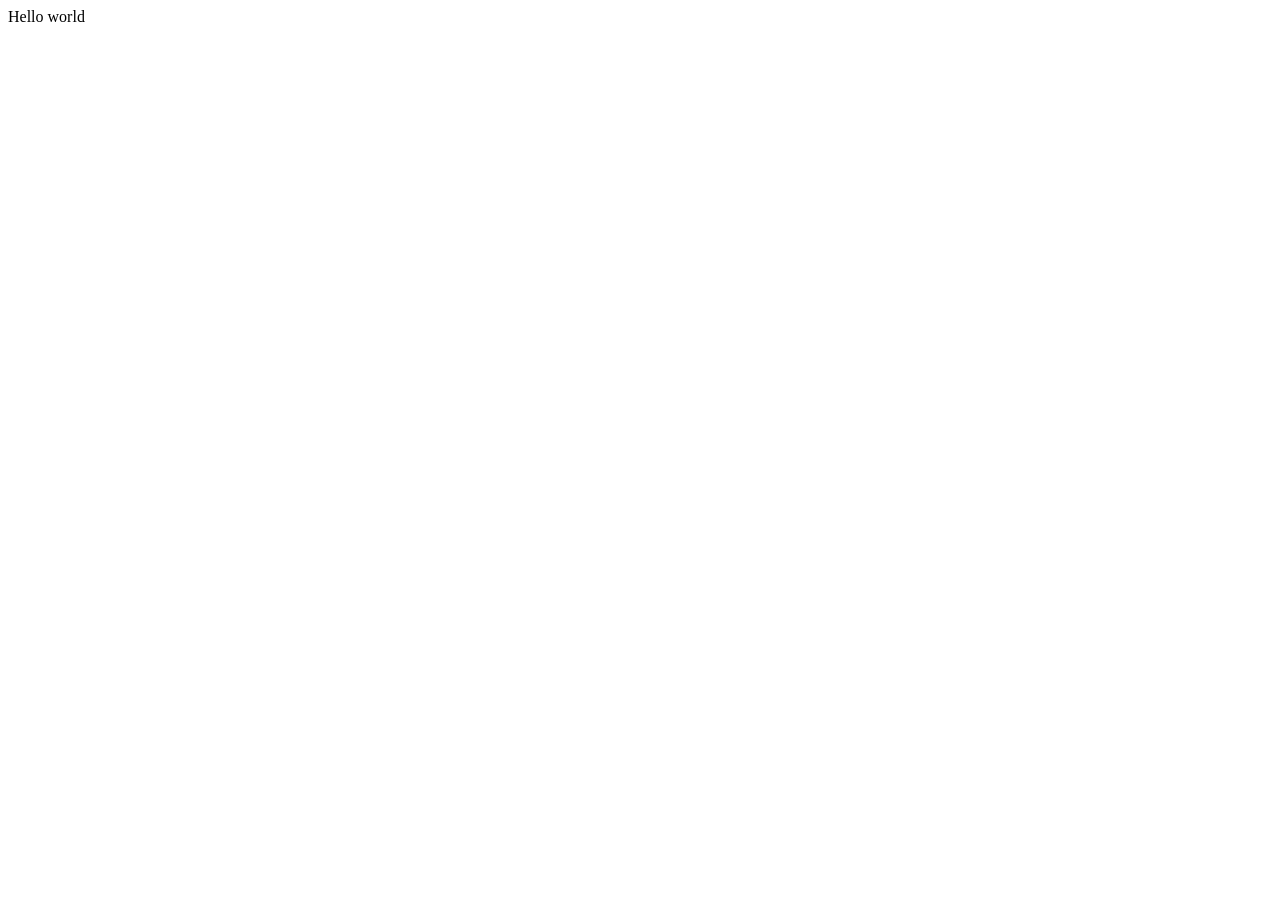
==== index.html @ 27d09434 "Add files via upload" ====
<!DOCTYPE html>
<html lang="en">
<head>
    <meta charset="UTF-8">
    <meta name="viewport" content="width=device-width, initial-scale=1.0">
    <title>Document</title>
    <link rel = "stylesheet" href = "styles/indexstyles.css"
</head>
<body>
    Hello world
</body>
</html>
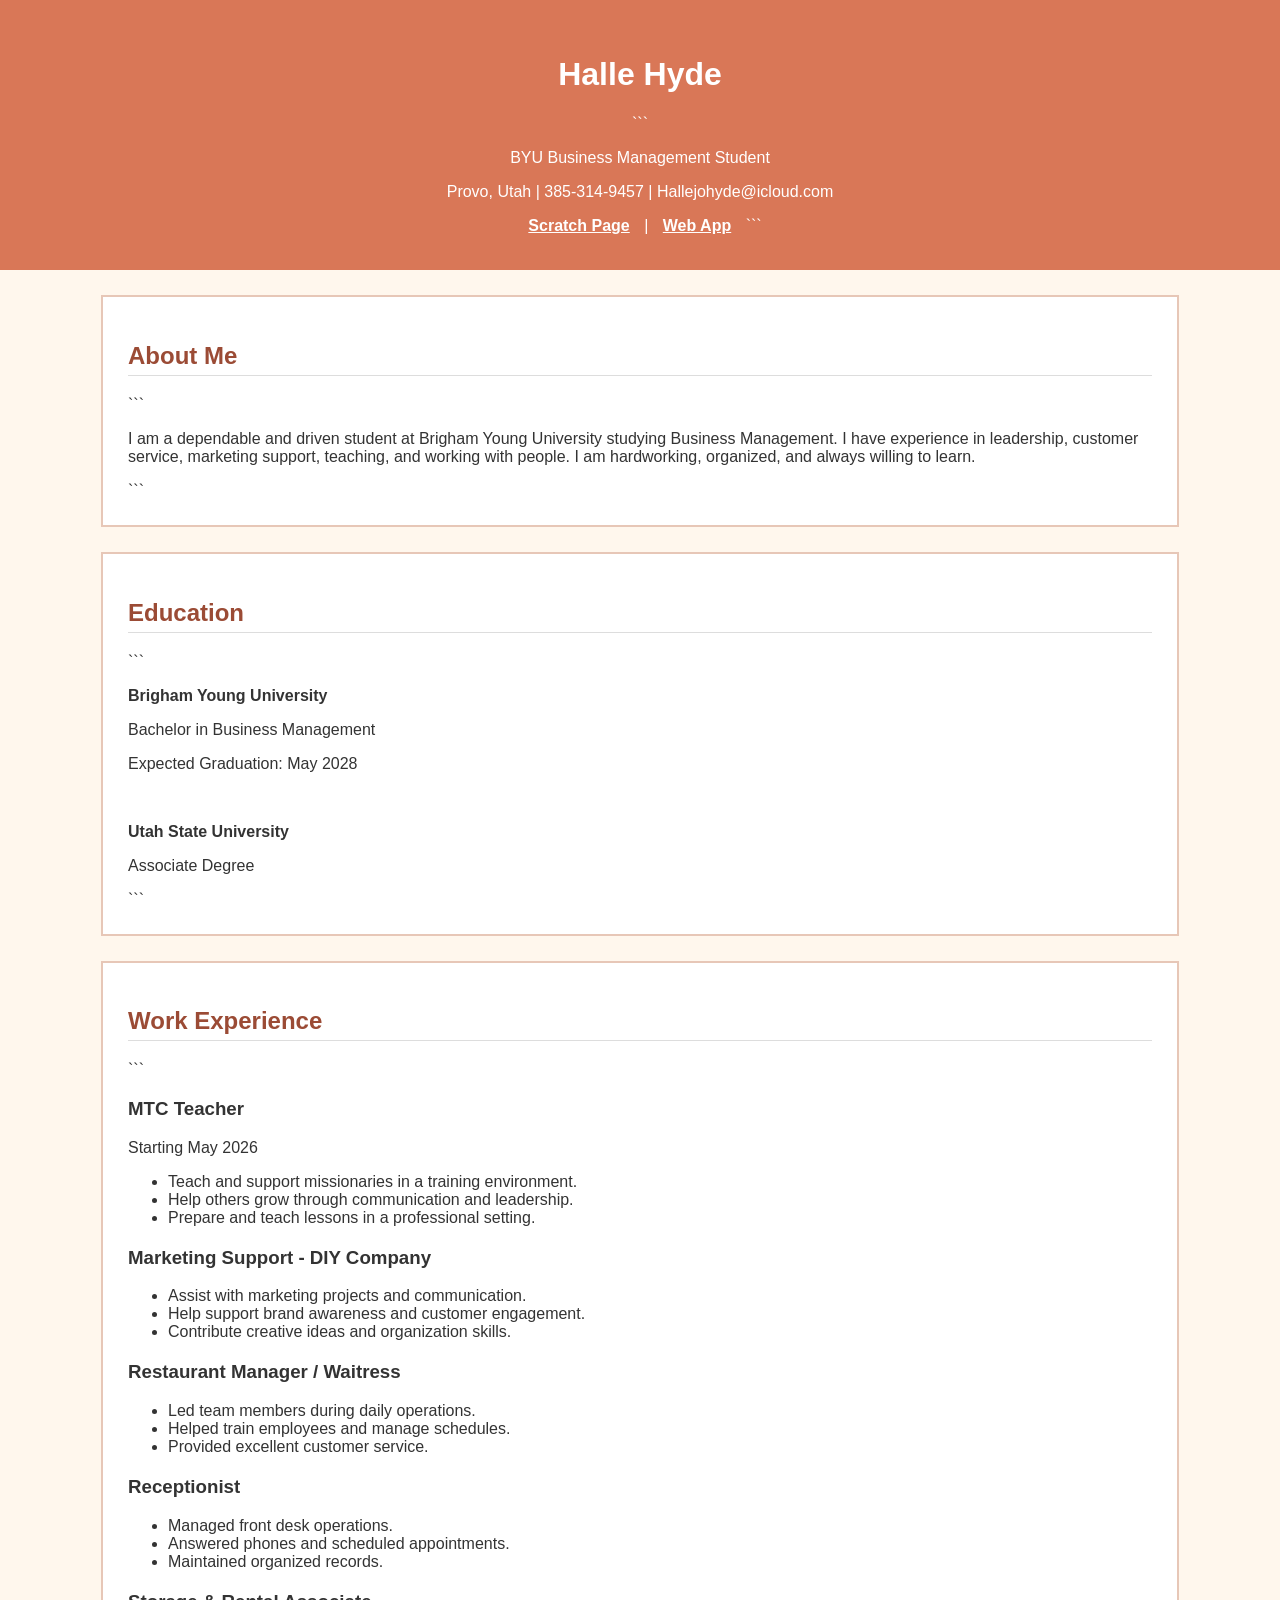
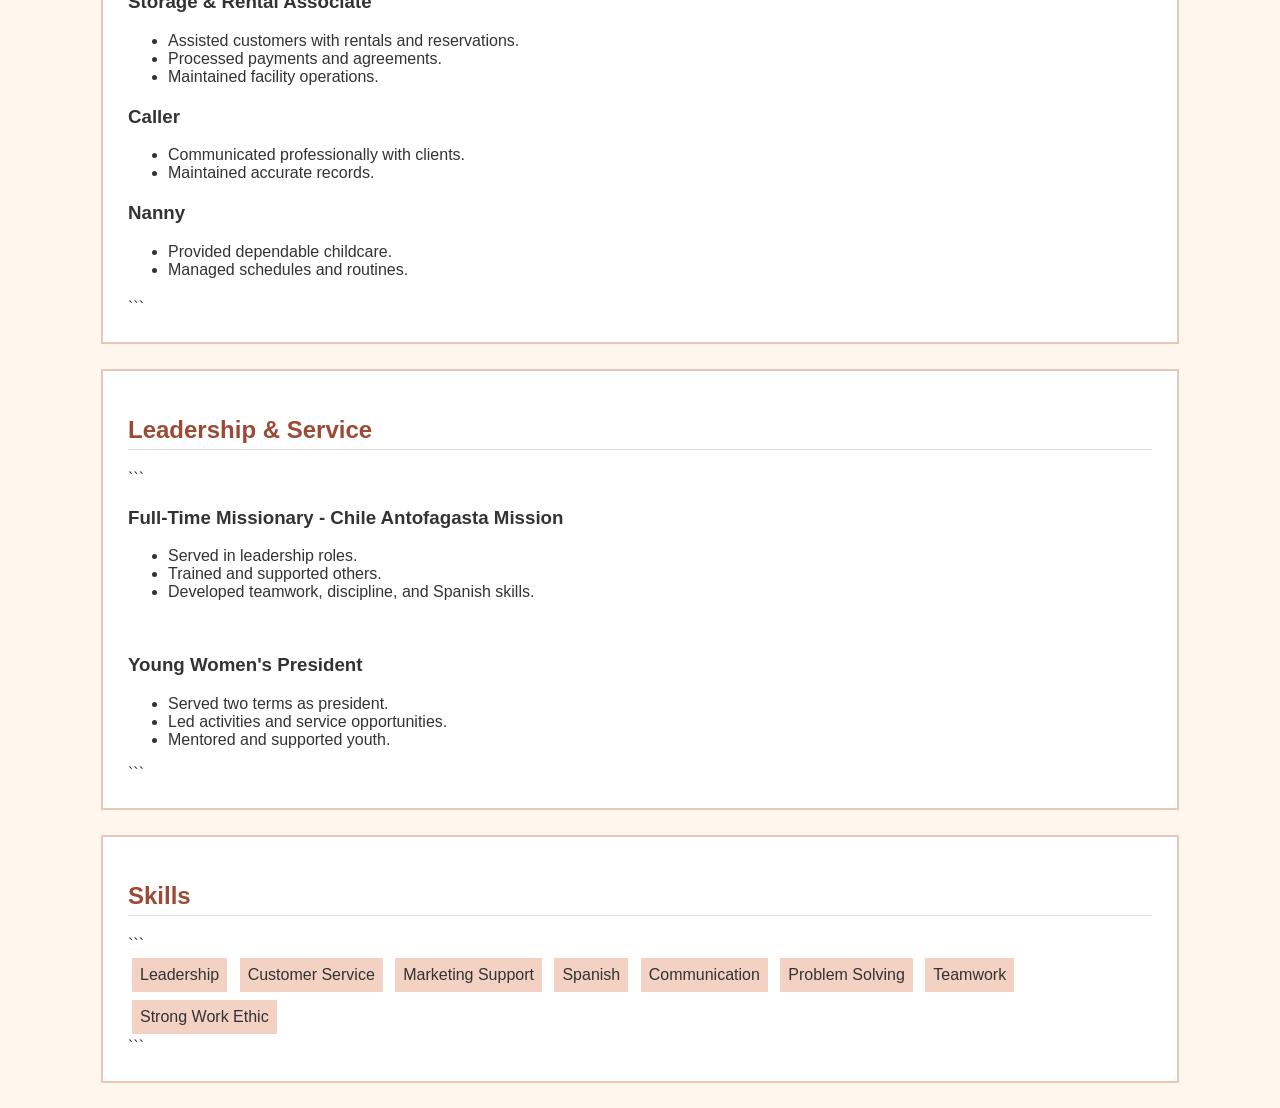
==== commit 1b8ab8ae: "Update index.html" ====
--- a/index.html
+++ b/index.html
@@ -1,12 +1,230 @@
 <!DOCTYPE html>
+
 <html lang="en">
 <head>
-    <meta charset="UTF-8">
-    <meta name="viewport" content="width=device-width, initial-scale=1.0">
-    <title>Document</title>
-    <link rel = "stylesheet" href = "styles/indexstyles.css"
+  <meta charset="UTF-8">
+  <meta name="viewport" content="width=device-width, initial-scale=1.0">
+
+  <title>Halle Hyde Resume</title>
+
+  <style>
+    body {
+      font-family: Arial, sans-serif;
+      background-color: #fff7ed;
+      color: #333;
+      margin: 0;
+    }
+
+    .top {
+      background-color: #d97757;
+      color: white;
+      text-align: center;
+      padding: 35px;
+    }
+
+    .top a {
+      color: white;
+      font-weight: bold;
+      margin: 0 10px;
+    }
+
+    .content {
+      width: 80%;
+      margin: 25px auto;
+      background-color: white;
+      padding: 25px;
+      border: 2px solid #e7c7b7;
+    }
+
+    h2 {
+      color: #9b4b35;
+      border-bottom: 1px solid #ddd;
+      padding-bottom: 5px;
+    }
+
+    .job {
+      margin-bottom: 20px;
+    }
+
+    .skills span {
+      background-color: #f3d1c3;
+      padding: 8px;
+      margin: 4px;
+      display: inline-block;
+    }
+  </style>
+
 </head>
+
 <body>
-    Hello world
+
+  <div class="top">
+    <h1>Halle Hyde</h1>
+
+```
+<p>BYU Business Management Student</p>
+
+<p>
+  Provo, Utah |
+  385-314-9457 |
+  Hallejohyde@icloud.com
+</p>
+
+<a href="scratch.html">Scratch Page</a>
+|
+<a href="game.html">Web App</a>
+```
+
+  </div>
+
+  <div class="content">
+    <h2>About Me</h2>
+
+```
+<p>
+  I am a dependable and driven student at Brigham Young University studying
+  Business Management. I have experience in leadership, customer service,
+  marketing support, teaching, and working with people. I am hardworking,
+  organized, and always willing to learn.
+</p>
+```
+
+  </div>
+
+  <div class="content">
+    <h2>Education</h2>
+
+```
+<p><b>Brigham Young University</b></p>
+<p>Bachelor in Business Management</p>
+<p>Expected Graduation: May 2028</p>
+
+<br>
+
+<p><b>Utah State University</b></p>
+<p>Associate Degree</p>
+```
+
+  </div>
+
+  <div class="content">
+    <h2>Work Experience</h2>
+
+```
+<div class="job">
+  <h3>MTC Teacher</h3>
+  <p>Starting May 2026</p>
+
+  <ul>
+    <li>Teach and support missionaries in a training environment.</li>
+    <li>Help others grow through communication and leadership.</li>
+    <li>Prepare and teach lessons in a professional setting.</li>
+  </ul>
+</div>
+
+<div class="job">
+  <h3>Marketing Support - DIY Company</h3>
+
+  <ul>
+    <li>Assist with marketing projects and communication.</li>
+    <li>Help support brand awareness and customer engagement.</li>
+    <li>Contribute creative ideas and organization skills.</li>
+  </ul>
+</div>
+
+<div class="job">
+  <h3>Restaurant Manager / Waitress</h3>
+
+  <ul>
+    <li>Led team members during daily operations.</li>
+    <li>Helped train employees and manage schedules.</li>
+    <li>Provided excellent customer service.</li>
+  </ul>
+</div>
+
+<div class="job">
+  <h3>Receptionist</h3>
+
+  <ul>
+    <li>Managed front desk operations.</li>
+    <li>Answered phones and scheduled appointments.</li>
+    <li>Maintained organized records.</li>
+  </ul>
+</div>
+
+<div class="job">
+  <h3>Storage & Rental Associate</h3>
+
+  <ul>
+    <li>Assisted customers with rentals and reservations.</li>
+    <li>Processed payments and agreements.</li>
+    <li>Maintained facility operations.</li>
+  </ul>
+</div>
+
+<div class="job">
+  <h3>Caller</h3>
+
+  <ul>
+    <li>Communicated professionally with clients.</li>
+    <li>Maintained accurate records.</li>
+  </ul>
+</div>
+
+<div class="job">
+  <h3>Nanny</h3>
+
+  <ul>
+    <li>Provided dependable childcare.</li>
+    <li>Managed schedules and routines.</li>
+  </ul>
+</div>
+```
+
+  </div>
+
+  <div class="content">
+    <h2>Leadership & Service</h2>
+
+```
+<h3>Full-Time Missionary - Chile Antofagasta Mission</h3>
+
+<ul>
+  <li>Served in leadership roles.</li>
+  <li>Trained and supported others.</li>
+  <li>Developed teamwork, discipline, and Spanish skills.</li>
+</ul>
+
+<br>
+
+<h3>Young Women's President</h3>
+
+<ul>
+  <li>Served two terms as president.</li>
+  <li>Led activities and service opportunities.</li>
+  <li>Mentored and supported youth.</li>
+</ul>
+```
+
+  </div>
+
+  <div class="content">
+    <h2>Skills</h2>
+
+```
+<div class="skills">
+  <span>Leadership</span>
+  <span>Customer Service</span>
+  <span>Marketing Support</span>
+  <span>Spanish</span>
+  <span>Communication</span>
+  <span>Problem Solving</span>
+  <span>Teamwork</span>
+  <span>Strong Work Ethic</span>
+</div>
+```
+
+  </div>
+
 </body>
-</html>+</html>
